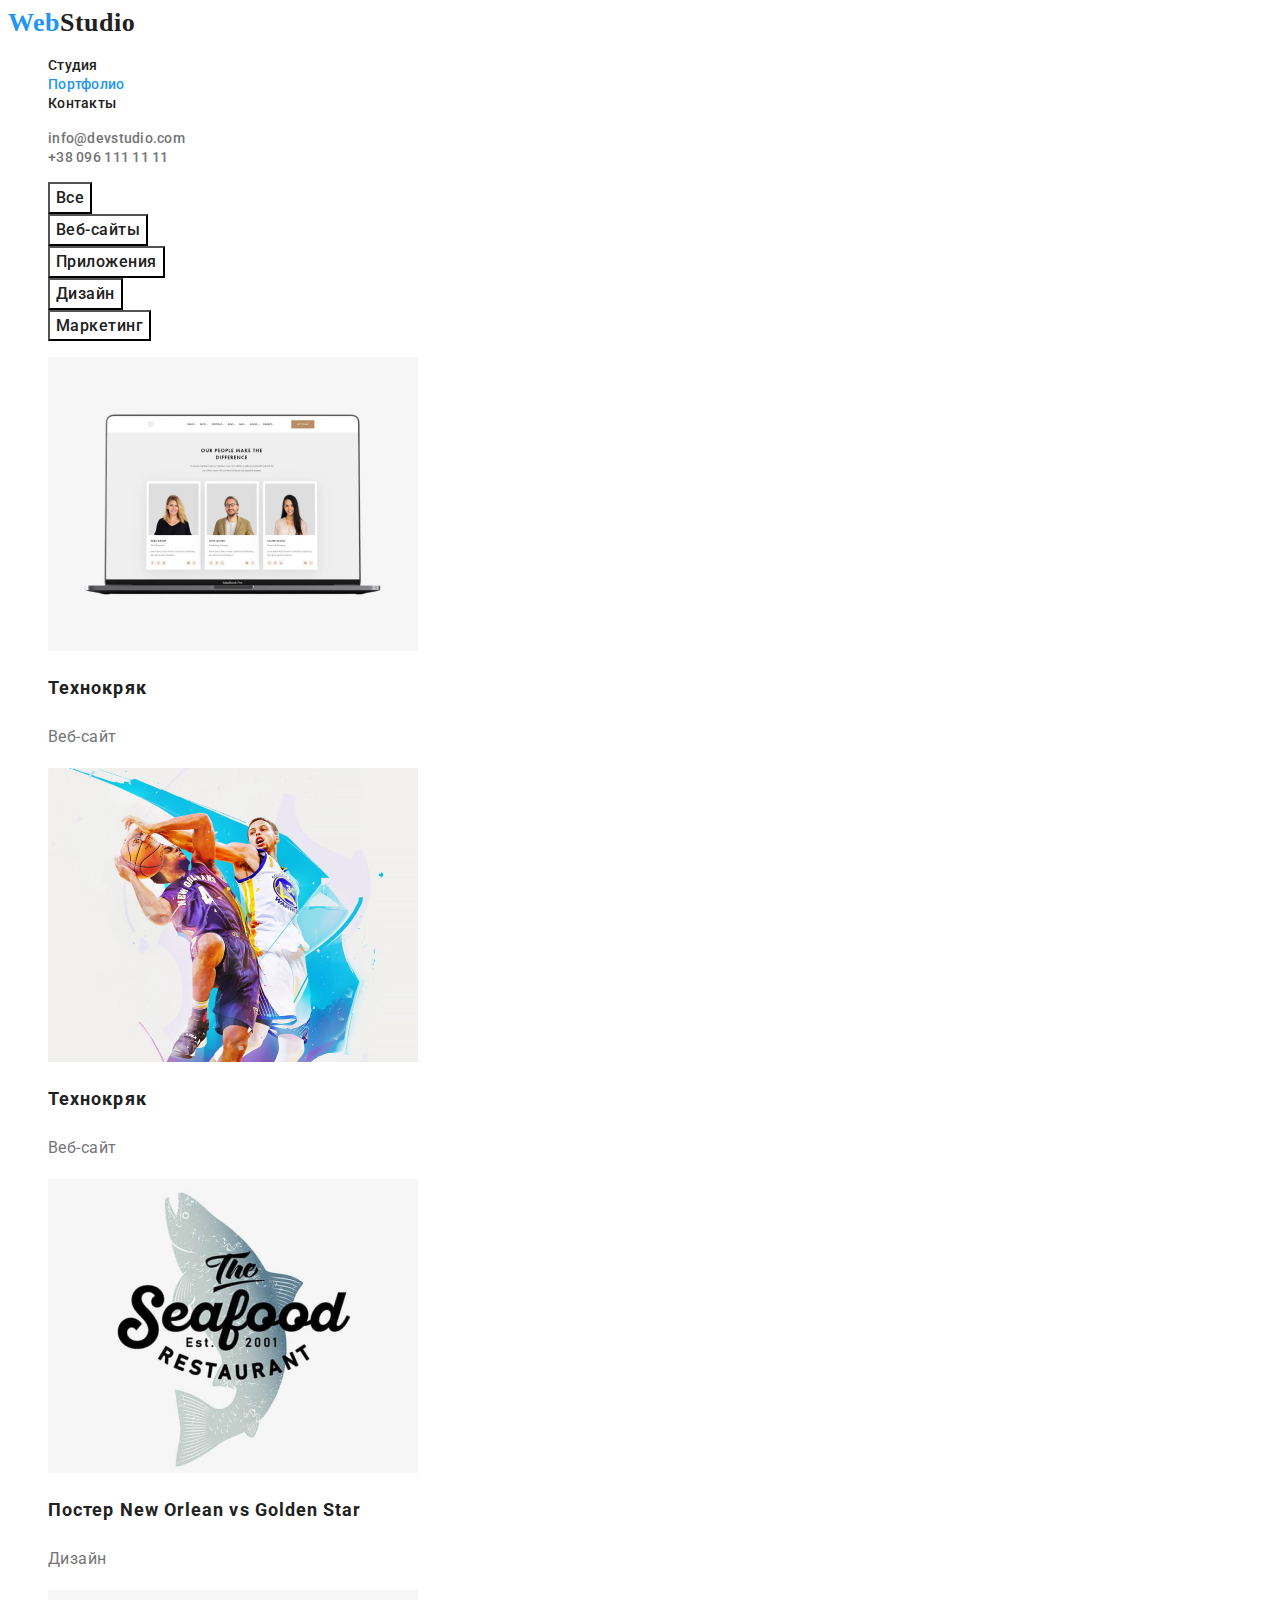
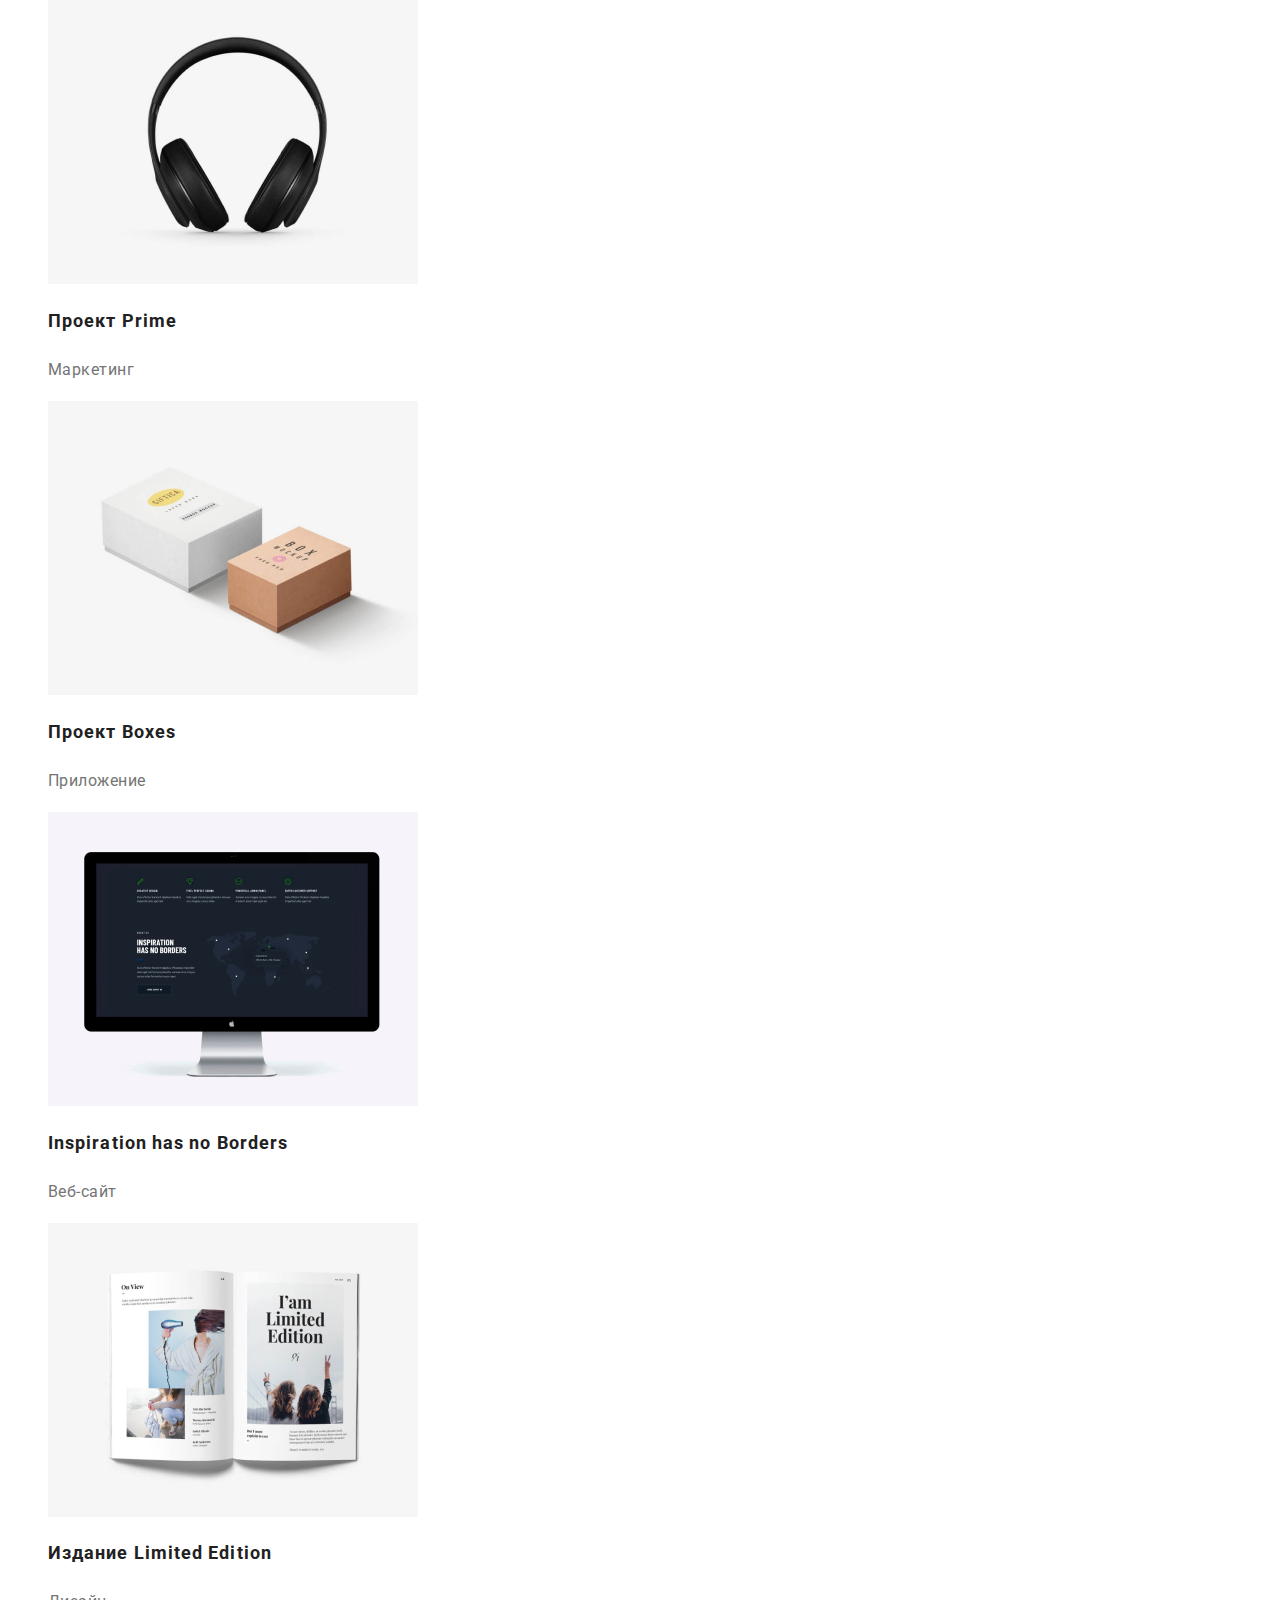
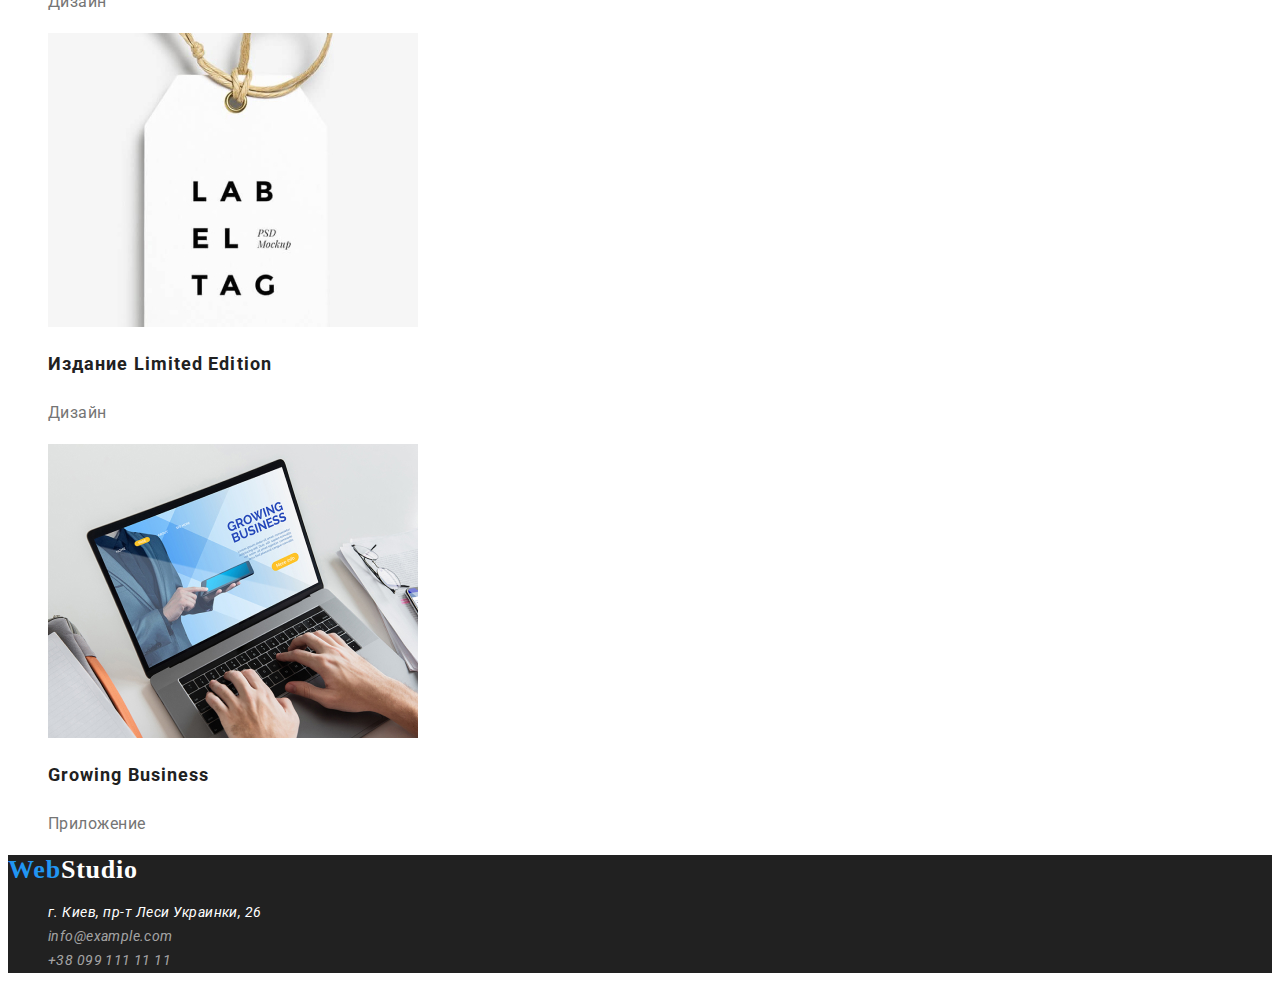
==== portfolio.html @ 31377df4 "Архітектура" ====
<!DOCTYPE html>
<html lang="en">
    <meta charset="UTF-8">
    <meta http-equiv="X-UA-Compatible" content="IE=edge">
    <meta name="viewport" content="width=device-width, initial-scale=1.0">
    <title>Портфолио</title>
    <link rel="preconnect" href="https://fonts.googleapis.com">
    <link rel="preconnect" href="https://fonts.gstatic.com" crossorigin>
    <link href="https://fonts.googleapis.com/css2?family=Roboto:wght@400;500;700;900&display=swap" rel="stylesheet">
    <link rel="stylesheet" href="./css/styles.css">
<body>

<header>

    <a href="/" class="header-logo">Web<span>Studio</span></a>

    <nav>
        <ul class="site-nav list">
          <li><a href="./index.html" class="link">Студия</a></li>
          <li><a href="./portfolio.html" class="link current">Портфолио</a></li>
          <li><a href="#" class="link">Контакты</a></li>
    </nav>
    <div>
      <ul class="kontakt-nav list">
          <li><a href="email:info@devstudio.com" class="link">info@devstudio.com</a></li>
          <li><a href="tel:+380961111111" class="link">+38 096 111 11 11</a></li>

      </ul>
    </div>
</header>

<main>
<!--filters-->
<section class="filters">
    <h1>Приклади робіт</h1>
<ul class="filters-list list">
    <li><button type="button" class="buttom primiry">Все</button></li>
    <li><button type="button" class="buttom">Веб-сайты</button></li>
    <li><button type="button" class="buttom">Приложения</button></li>
    <li><button type="button" class="buttom">Дизайн</button></li>
    <li><button type="button" class="buttom">Маркетинг</button></li>
</ul>

<ul class="projekt-list list">
    <li class="projekt-item">
        <img src="./images/website.jpg" alt="Технокряк" width="370">
        <h2 class="projekt-tittle">Технокряк</h2>
        <p class="text">Веб-сайт</p>
    </li>

    <li class="projekt-item">
        <img src="./images/design.jpg" alt="Постер New Orlean vs Golden Star" width="370">
        <h2 class="projekt-tittle">Технокряк</h2>
        <p class="text">Веб-сайт</p>
    </li>

    <li class="projekt-item">
        <img src="./images/app.jpg" alt="Ресторан Seafood" width="370">
        <h2 class="projekt-tittle">Постер New Orlean vs Golden Star</h2>
        <p class="text">Дизайн</p>
    </li>

    <li class="projekt-item">
        <img src="./images/marketing.jpg" alt="Проект Prime" width="370">
        <h2 class="projekt-tittle">Проект Prime</h2>
        <p class="text">Маркетинг</p>
    </li>

    <li class="projekt-item">
        <img src="./images/app1.jpg" alt="Проект Boxes" width="370">
        <h2 class="projekt-tittle">Проект Boxes</h2>
        <p class="text">Приложение</p>
    </li>

    <li class="projekt-item">
        <img src="./images/website1.jpg" alt="Inspiration has no Borders" width="370">
        <h2 class="projekt-tittle">Inspiration has no Borders</h2>
        <p class="text">Веб-сайт</p>
    </li>

    <li class="projekt-item">
        <img src="./images/design1.jpg" alt="Издание Limited Edition" width="370">
        <h2 class="projekt-tittle">Издание Limited Edition</h2>
        <p class="text">Дизайн</p>
    </li>

    <li class="projekt-item">
        <img src="./images/projectlab.jpg" alt="Проект LAB" width="370">
        <h2 class="projekt-tittle">Издание Limited Edition</h2>
        <p class="text">Дизайн</p>
    </li>

    <li class="projekt-item">
        <img src="./images/growingbusiness.jpg" alt="Growing Business" width="370">
        <h2 class="projekt-tittle">Growing Business</h2>
        <p class="text">Приложение</p>
    </li>
</ul>
</section>
</main>

<footer>
    <a href="/" class="cellar-logo">Web<span class="cellar-item">Studio</span></a>
<address>
<ul class="address-nav list">
    <li> <a href="г. Киев, пр-т Леси Украинки, 26" class="link">г. Киев, пр-т Леси Украинки, 26</a></li>
    <li> <a href="info@example.com" class="link link-item">info@example.com</a></li>
    <li> <a href="+380991111111" class="link link-item">+38 099 111 11 11</a></li>
</ul>
</address>
</footer>
</body>
</html>
---- css/styles.css ----
:root{
--main-decoretion-color: #FFFFFF;
--secondary-decoretion-color: #2196F3;
--text-primary-color: #212121;
--text-secondary-color: #757575;

}
body{
    font-family: "Roboto", "sans-serif";
    background: var(--main-decoretion-color);
    color: var(--text-primary-color);
    letter-spacing: 0.03em;
}

a {
    text-decoration: none;
  }
  /*header*/
.header-logo{
    color: var(--secondary-decoretion-color);
    font-family: "Raleway","sans-serif";
    font-family: Raleway;
    font-weight: 700;
    font-size: 26px;
    line-height: 1.19;
}
span{
    color: var(--text-primary-color);
}
.site-nav .link{
    color: var(--text-primary-color);
    font-weight: 500;
    font-size: 14px;
    line-height: 1.14;
    letter-spacing: 0.02em;
}

.site-nav .link:hover,
.site-nav .link:focus{
    color:var(--secondary-decoretion-color);
}

.site-nav .link.current{
    color: var(--secondary-decoretion-color);
}

.kontakt-nav .link{
    color: var(--text-secondary-color);
    font-family: Roboto;
    font-weight: 500;
    font-size: 14px;
    line-height: 1.14;
    letter-spacing: 0.02em;
}
.kontakt-nav .link:hover,
.kontakt-nav .link:focus{

    color: var(--secondary-decoretion-color);
}
.list{
    list-style: none;
}
/*Hero*/
.hero{
    background-color: var(--text-primary-color);
}
.hero-title{
    font-weight: 900;
    font-size: 44px;
    line-height: 1.36;
    display: flex;
    text-align: center;
    letter-spacing: 0.06em;
    text-transform: uppercase;
    color: var(--main-decoretion-color);
}
.hero-btm{
    font-family: Roboto;
    font-style: normal;
    font-weight: 700;
    font-size: 16px;
    line-height: 1.87;

    align-items: center;
    text-align: center;
    letter-spacing: 0.06em;

    color: var(--main-decoretion-color);
}
.hero-btm:hover,
.hero-btm:focus{
    background-color: var(--secondary-decoretion-color);
    color: var(--main-decoretion-color);

}
/*feature*/
.feature .tittle{
    font-weight: 700;
    font-size: 14px;
    line-height: 1.14;
    text-transform: uppercase;

    color: var(--text-primary-color);

}
.feature .text{
    font-size: 14px;
    line-height: 1.71;

    color: var(--text-secondary-color);
}
.work .tittle{
    font-weight: 700;
    font-size: 36px;
    line-height: 1.16;
    text-align: center;

    color: var(--text-primary-color);

}
/*Team*/
.team .team-tittle{
    font-weight: 700;
    font-size: 36px;
    line-height: 1.16;
    text-align: center;

    color: var(--text-primary-color);
}

.team .list-tittle{

    font-weight: 500;
    font-size: 16px;
    line-height: 1.18;
    text-align: center;

    color: var(--text-primary-color);
}

.team .list-text{

    font-size: 16px;
    line-height: 1.18;
    text-align: center;

    color: var(--text-secondary-color);
}
/*filters*/
.filters h1{
    display: none;
}
.filters-list .buttom{

    cursor: pointer;
    color: var(--text-primary-color);
    background-color: var(--main-decoretion-color);
    font-family: Roboto;
    font-weight: 500;
    font-size: 16px;
    line-height: 1.62;
    text-align: center;
    letter-spacing: 0.03em;
}
.filters-list .buttom:hover{
    color: var(--main-decoretion-color);
    background-color: var(--secondary-decoretion-color);
}
.filters-list .buttom.primary{
    color: var(--main-decoretion-color);
    background-color: var(--secondary-decoretion-color);
}
/*projekt*/
.projekt-tittle{
    color: var(--text-primary-color);
    font-weight: 700;
    font-size: 18px;
    line-height: 2;
    letter-spacing: 0.06em;
}

.projekt-list .text{
    color: var(--text-secondary-color);
    font-size: 16px;
    line-height: 1.87;
}
/*footer*/
footer{
    background-color: var(--text-primary-color);
}
.cellar-logo{
    color: var(--secondary-decoretion-color);
    font-family: Raleway;
    font-weight: 700;
    font-size: 26px;
    line-height: 1.19x;
    letter-spacing: 0.03em;
}
.cellar-item{
    color: var(--main-decoretion-color);
}

.address-nav .link{
    color: var(--main-decoretion-color);
    font-size: 14px;
    line-height: 1.71;
}

.address-nav .link-item{
    font-size: 14px;
    line-height: 1/71;
    letter-spacing: 0.03em;
    color: rgba(255, 255, 255, 0.6);
}

.address-nav .link:hover,
.address-nav .link:focus{
   color: var(--secondary-decoretion-color);
}
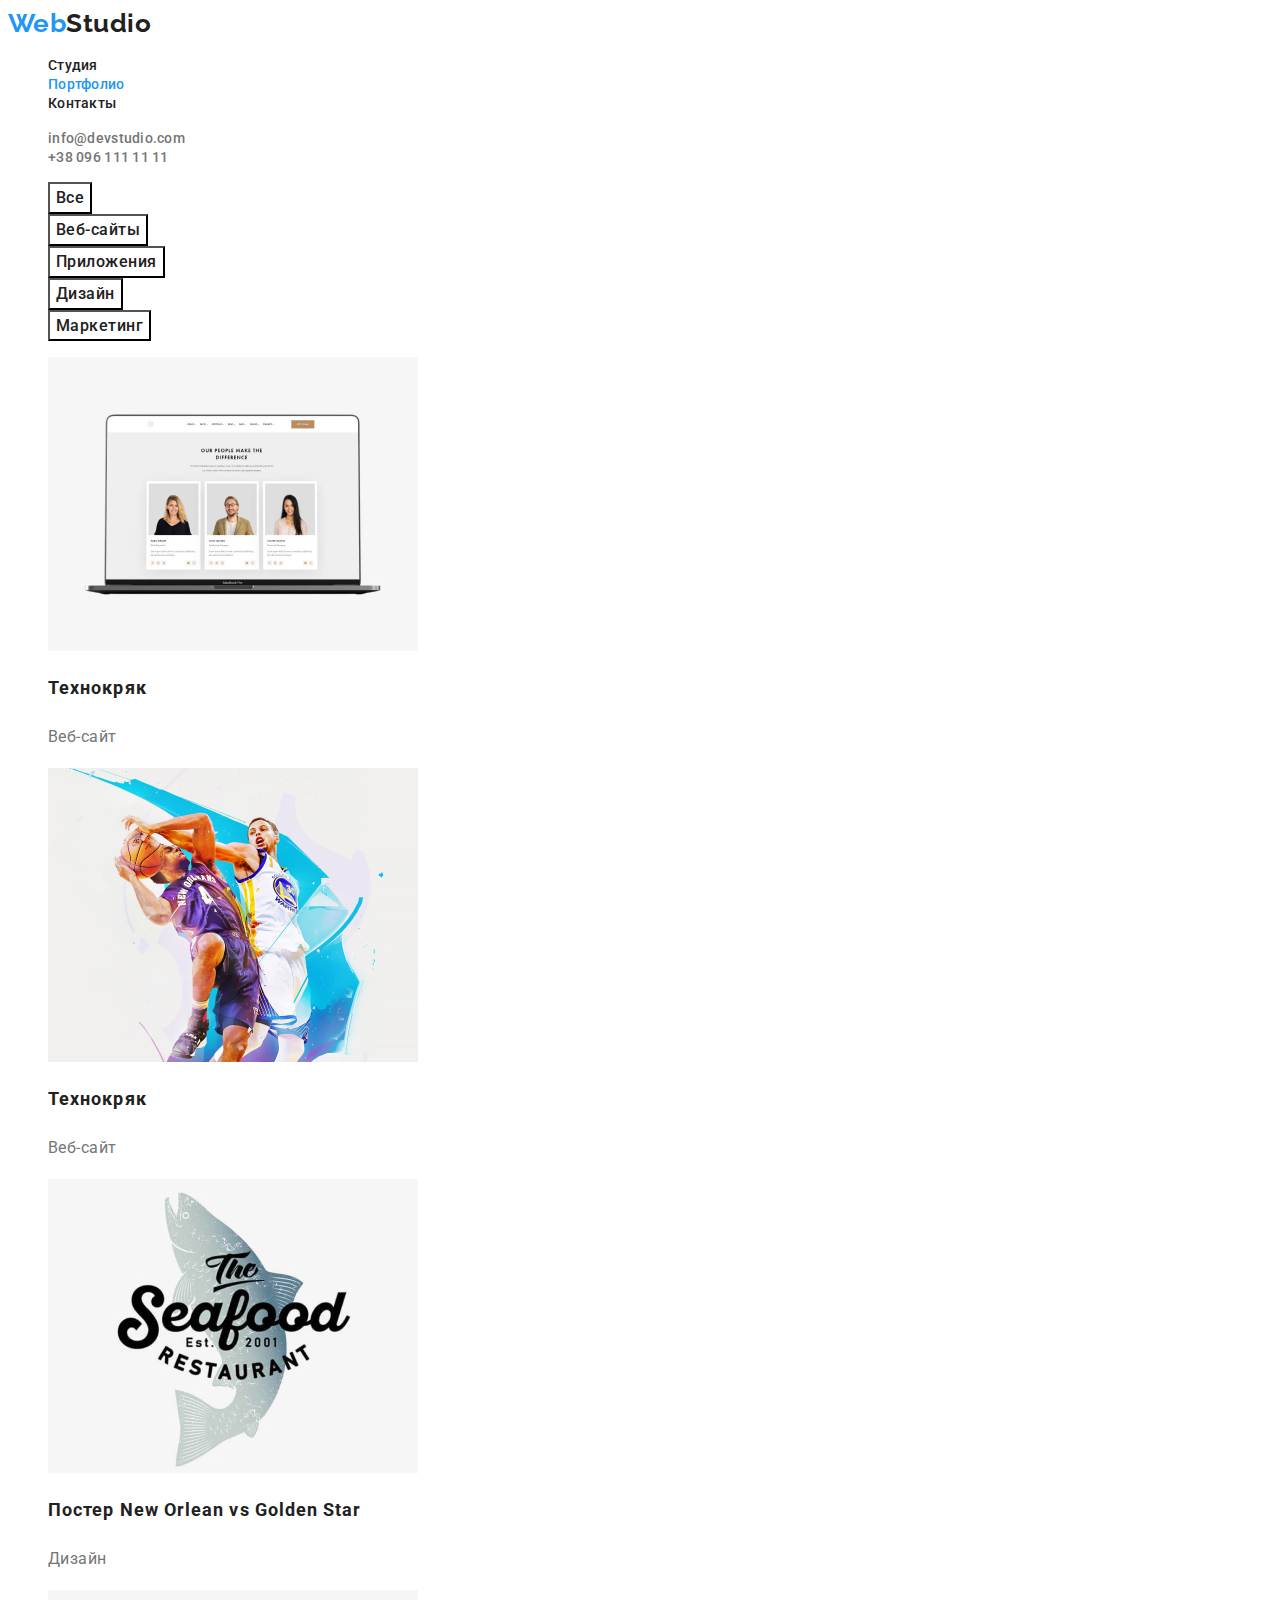
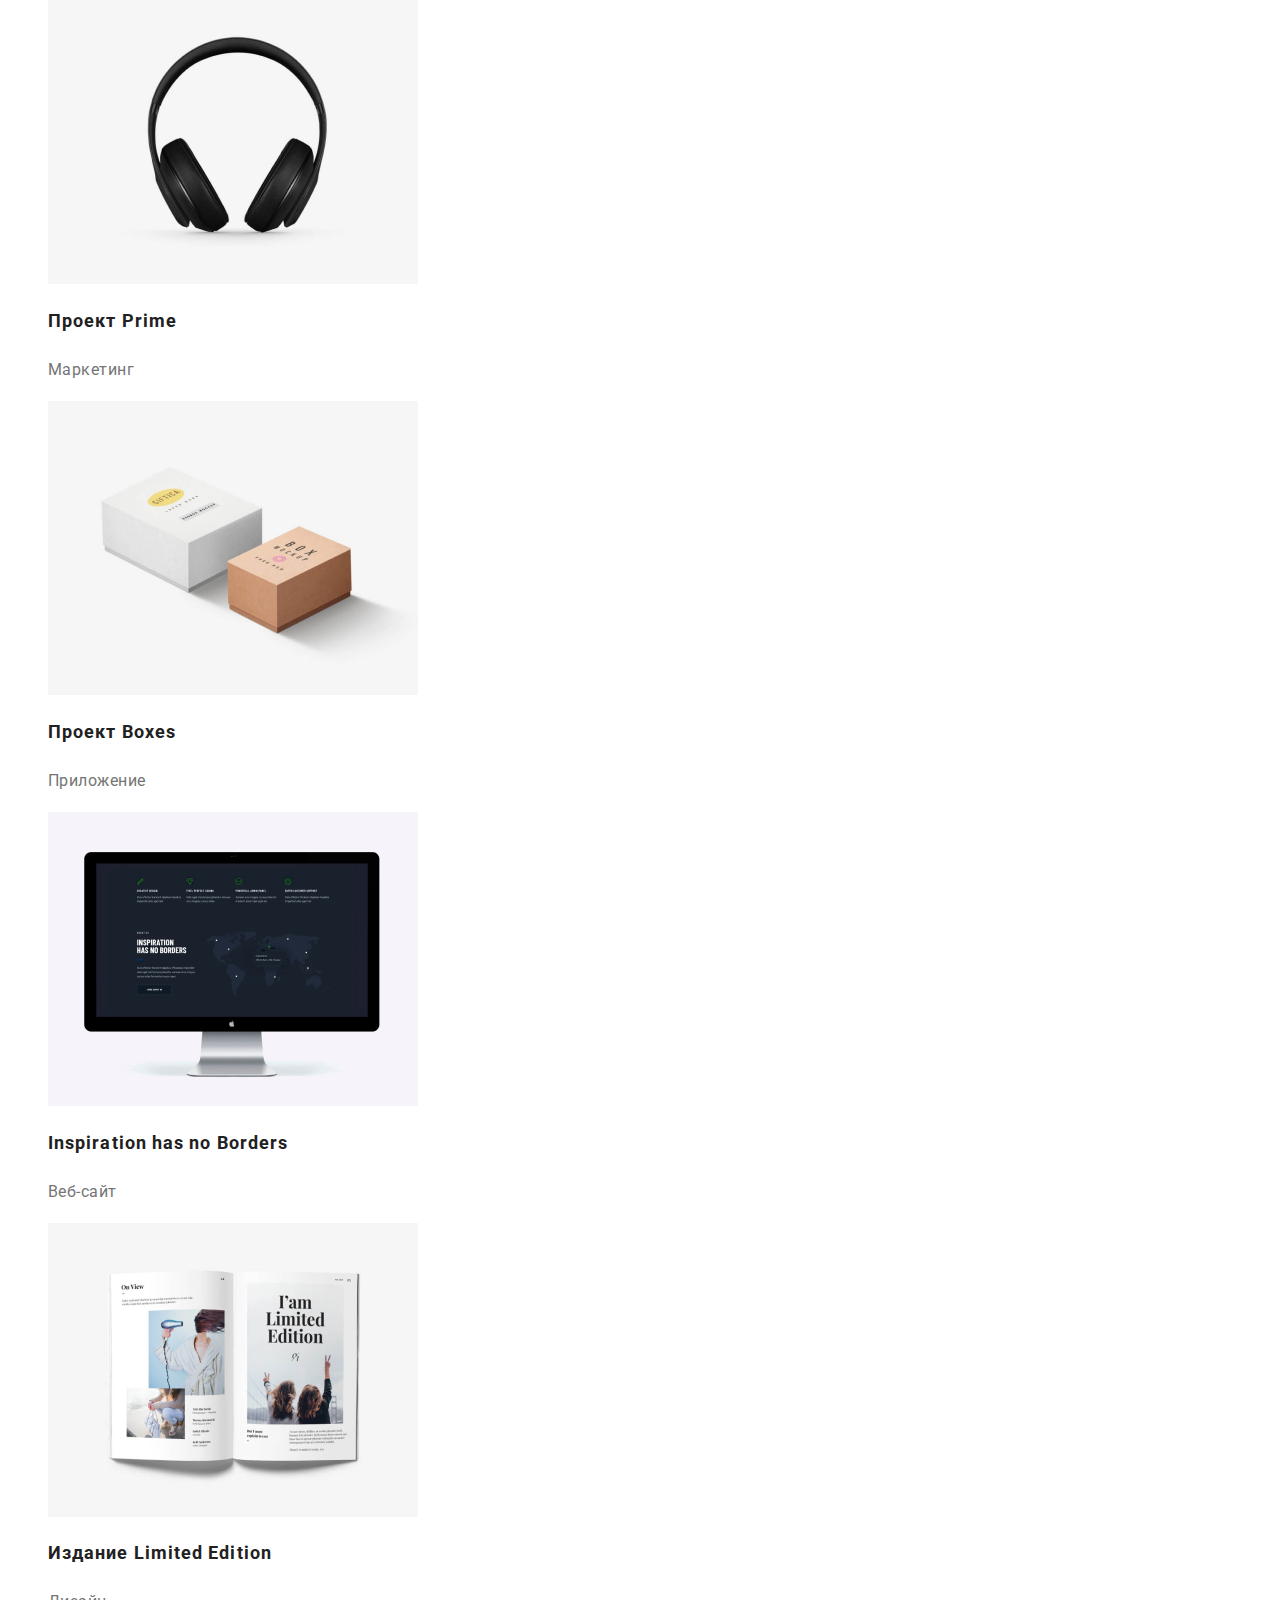
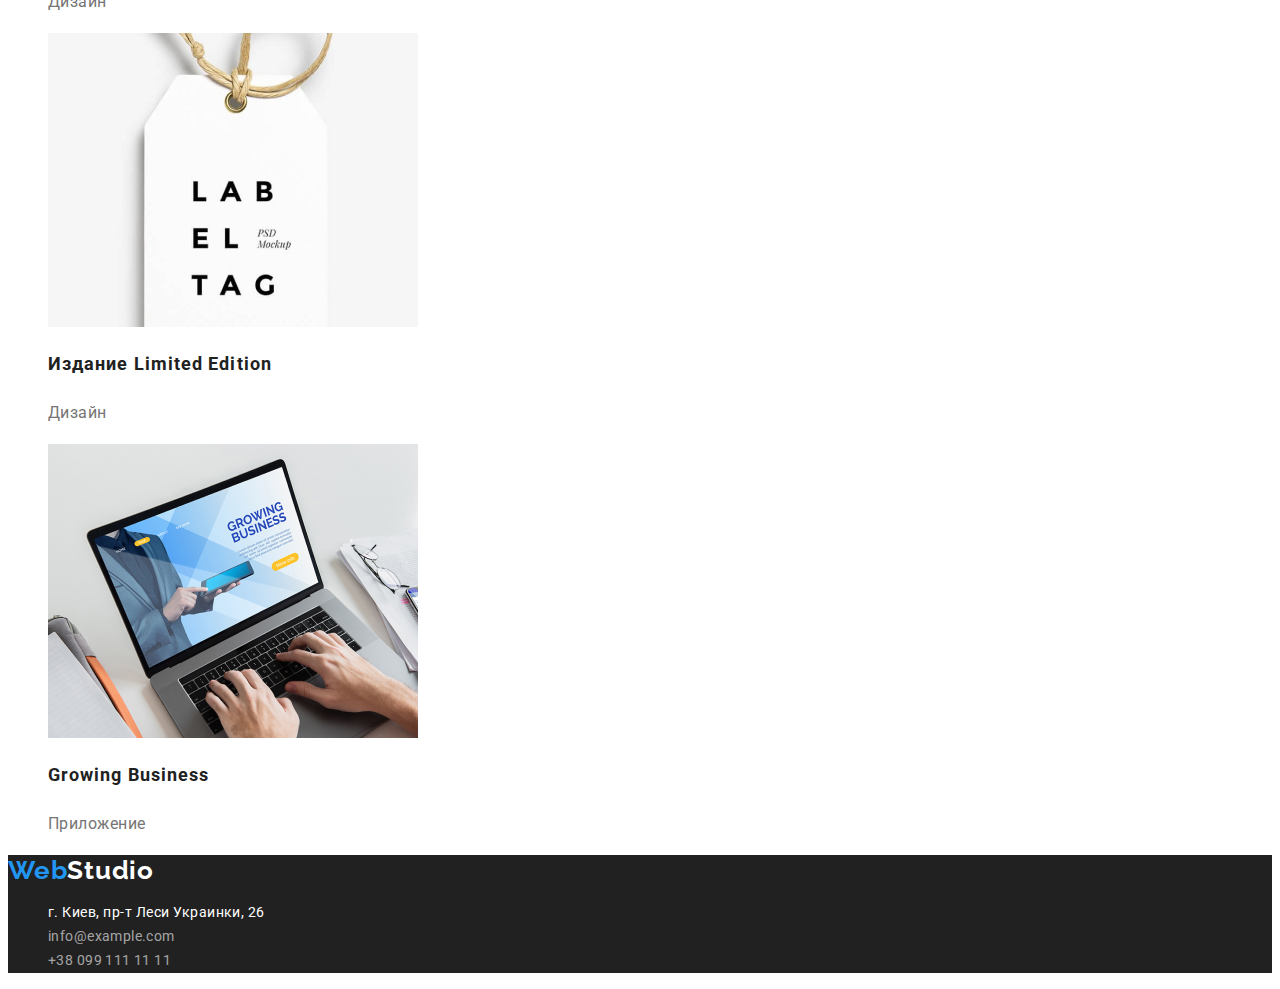
==== commit 6d7f0c17: "Додавання посилання шрифтів" ====
--- a/portfolio.html
+++ b/portfolio.html
@@ -5,8 +5,8 @@
     <meta name="viewport" content="width=device-width, initial-scale=1.0">
     <title>Портфолио</title>
     <link rel="preconnect" href="https://fonts.googleapis.com">
-    <link rel="preconnect" href="https://fonts.gstatic.com" crossorigin>
-    <link href="https://fonts.googleapis.com/css2?family=Roboto:wght@400;500;700;900&display=swap" rel="stylesheet">
+<link rel="preconnect" href="https://fonts.gstatic.com" crossorigin>
+<link href="https://fonts.googleapis.com/css2?family=Raleway:wght@700&family=Roboto:wght@400;500;700;900&display=swap" rel="stylesheet">
     <link rel="stylesheet" href="./css/styles.css">
 <body>
 
--- a/css/styles.css
+++ b/css/styles.css
@@ -12,14 +12,13 @@
     letter-spacing: 0.03em;
 }
 
-a {
+a{
     text-decoration: none;
   }
   /*header*/
 .header-logo{
     color: var(--secondary-decoretion-color);
     font-family: "Raleway","sans-serif";
-    font-family: Raleway;
     font-weight: 700;
     font-size: 26px;
     line-height: 1.19;
@@ -139,7 +138,7 @@
 }
 
 .team .list-text{
-
+    font-weight: 400;
     font-size: 16px;
     line-height: 1.18;
     text-align: center;
@@ -187,6 +186,13 @@
 /*footer*/
 footer{
     background-color: var(--text-primary-color);
+
+}
+footer .address{
+    font-family: "Roboto", "sans-serif";
+}
+.address-nav{
+    font-style: normal;
 }
 .cellar-logo{
     color: var(--secondary-decoretion-color);
@@ -208,7 +214,7 @@
 
 .address-nav .link-item{
     font-size: 14px;
-    line-height: 1/71;
+    line-height: 1.71;
     letter-spacing: 0.03em;
     color: rgba(255, 255, 255, 0.6);
 }
